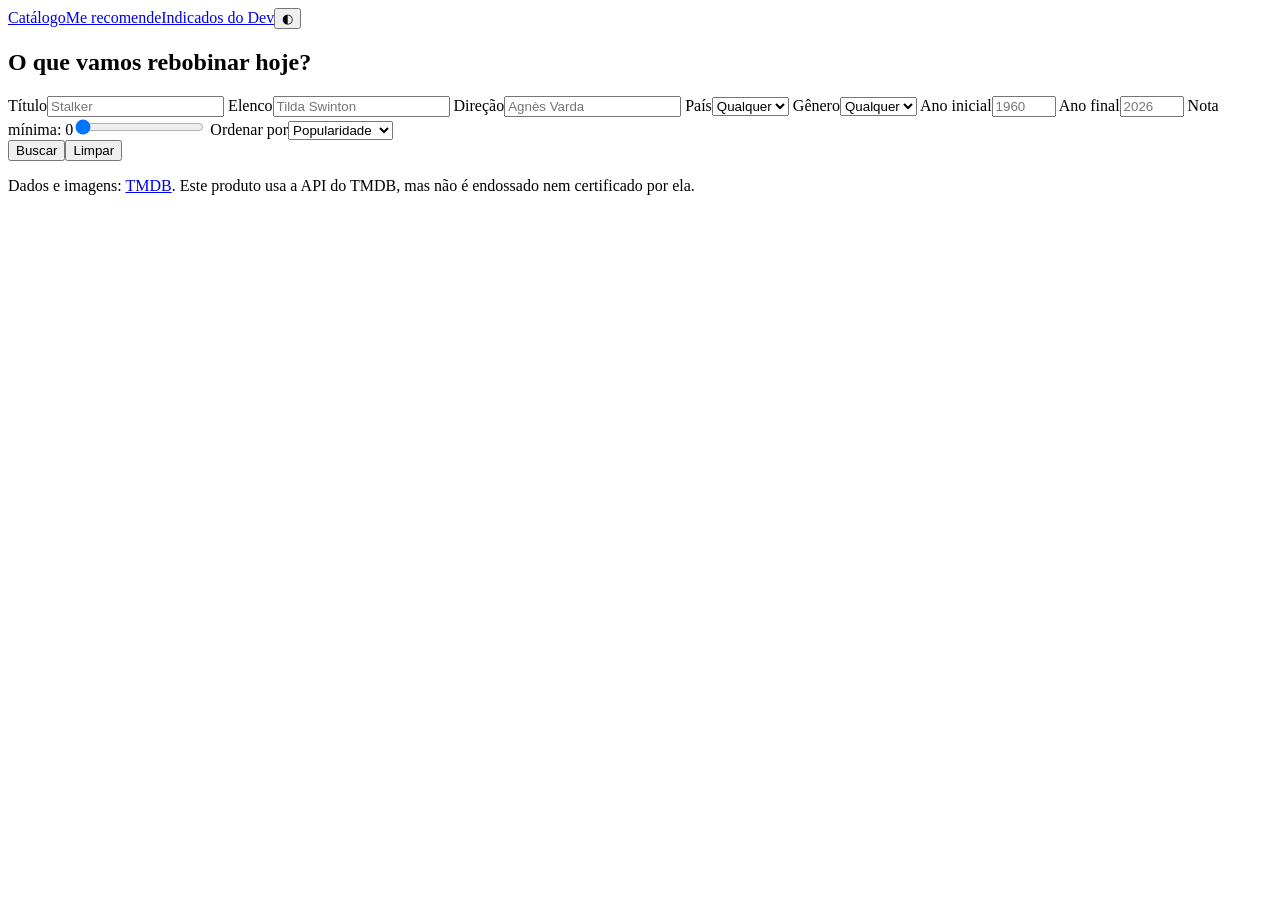
==== index.html @ b34060ea "Add files via upload" ====
<!doctype html>
<html lang="pt-BR">
    <head>
        <meta charset="utf-8">
        <meta name="viewport" content="width=device-width,initial-scale=1">
        <title>Cineclube</title>
        <link rel="preconnect" href="https://fonts.googleapis.com">
        <link rel="preconnect" href="https://fonts.gstatic.com" crossorigin>
        <link href="https://fonts.googleapis.com/css2?family=Abril+Fatface&family=Hanken+Grotesk:wght@400;600&display=swap" rel="stylesheet">
        <link rel="stylesheet" href="css/style.css">
    </head>
    <body>
        <div class="strip"></div>
        <header class="wrap">
            <a class="logo" id="logo" href="#/catalogo"></a>
            <nav><a href="#/catalogo">Catálogo</a><a href="#/recomendar">Me recomende</a><a href="#/dev">Indicados do Dev</a><button id="th" title="Trocar tema" aria-label="Trocar tema">◐</button></nav>
        </header>
        <main class="wrap">

            <section id="v-catalogo">
                <h1>O que vamos rebobinar hoje?</h1>
                <form id="f" class="fx">
                    <label>Título<input name="q" placeholder="Stalker"></label>
                    <label>Elenco<input name="cast" placeholder="Tilda Swinton"></label>
                    <label>Direção<input name="crew" placeholder="Agnès Varda"></label>
                    <label>País<select name="country"><option value="">Qualquer</option></select></label>
                    <label>Gênero<select name="genre"><option value="">Qualquer</option></select></label>
                    <label>Ano inicial<input name="from" type="number" min="1890" max="2030" placeholder="1960"></label>
                    <label>Ano final<input name="to" type="number" min="1890" max="2030" placeholder="2026"></label>
                    <label><span>Nota mínima: <output id="ro">0</output></span><input name="rating" type="range" min="0" max="9" step=".5" value="0"></label>
                    <label>Ordenar por<select name="sort"><option value="popularity.desc">Popularidade</option><option value="vote_average.desc">Melhor nota</option><option value="primary_release_date.desc">Mais recentes</option><option value="primary_release_date.asc">Mais antigos</option></select></label>
                    <div class="bt"><button class="b">Buscar</button><button type="reset" class="b ghost">Limpar</button></div>
                </form>
                <p id="st"></p>
                <div id="grid" class="grid"></div>
                <button id="more" class="b" hidden>Carregar mais</button>
            </section>

            <section id="v-recomendar" hidden>
                <h1>Me recomende um filme</h1>
                <form id="reco" class="mad">
                    <p>Hoje quero ver <select name="mood"></select> <select name="place"></select> <select name="era"></select>, com cara de <select name="cult"></select> e <select name="len"></select>.</p>
                    <button class="b">Me entregue um filme</button>
                </form>
                <div id="result"></div>
            </section>

            <section id="v-dev" hidden>
                <h1 id="dh"></h1>
                <p>Filmes que eu indico. Edite a lista em config.js.</p>
                <div id="dev" class="grid dev"></div>
            </section>

        </main>

        <footer class="wrap"><p>Dados e imagens: <a href="https://www.themoviedb.org" target="_blank" rel="noopener">TMDB</a>. Este produto usa a API do TMDB, mas não é endossado nem certificado por ela.</p></footer>
        <div class="strip"></div>
        <dialog id="dlg"><button class="x" data-x aria-label="Fechar">×</button><div id="dbody"></div></dialog>
        <script src="js/config.js"></script>
        <script src="js/app.js"></script>

    </body>
</html>
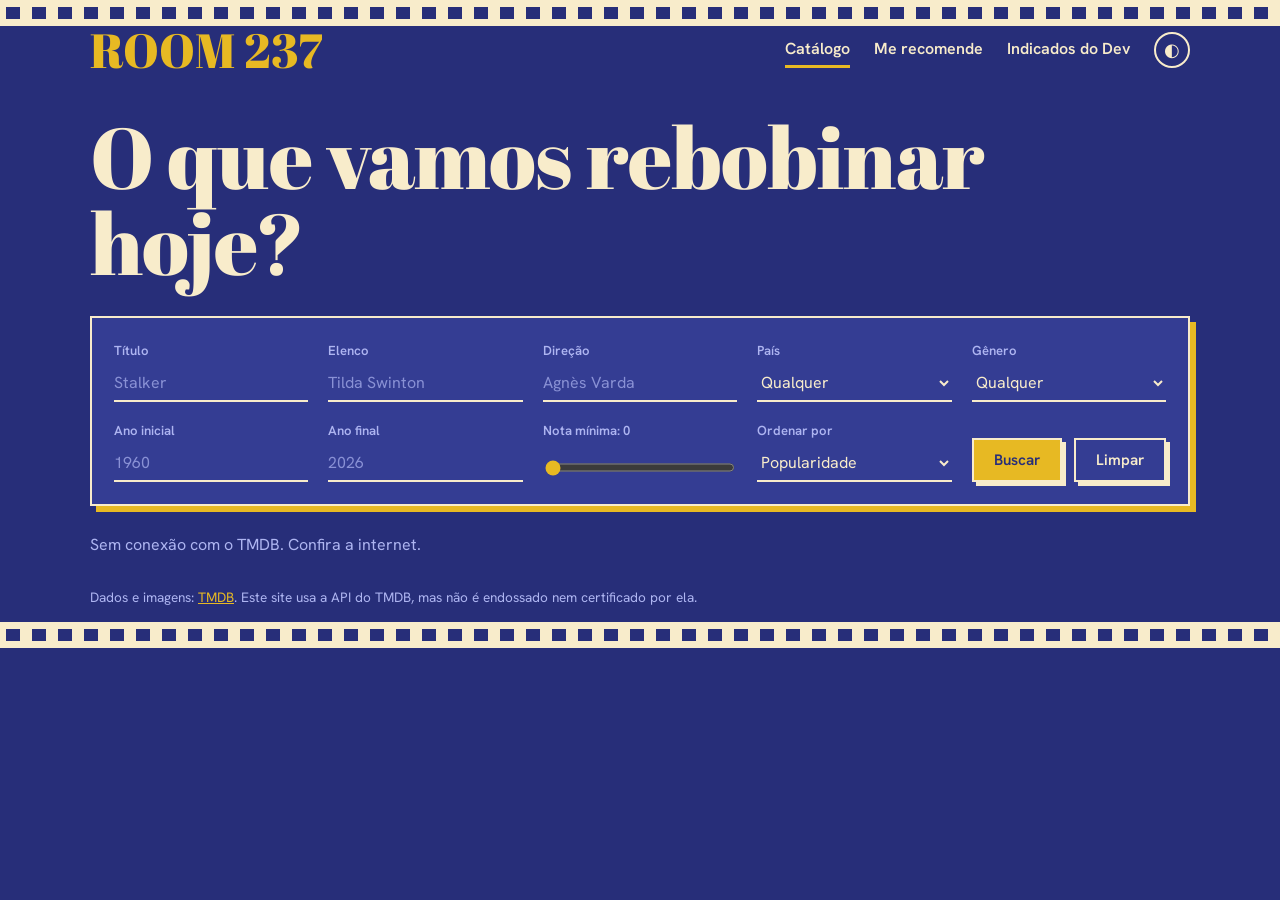
==== commit 87f43252: "add api do TMBD" ====
--- a/index.html
+++ b/index.html
@@ -10,11 +10,14 @@
         <link rel="stylesheet" href="css/style.css">
     </head>
     <body>
+        
         <div class="strip"></div>
+
         <header class="wrap">
             <a class="logo" id="logo" href="#/catalogo"></a>
             <nav><a href="#/catalogo">Catálogo</a><a href="#/recomendar">Me recomende</a><a href="#/dev">Indicados do Dev</a><button id="th" title="Trocar tema" aria-label="Trocar tema">◐</button></nav>
         </header>
+
         <main class="wrap">
 
             <section id="v-catalogo">
@@ -53,7 +56,7 @@
 
         </main>
 
-        <footer class="wrap"><p>Dados e imagens: <a href="https://www.themoviedb.org" target="_blank" rel="noopener">TMDB</a>. Este produto usa a API do TMDB, mas não é endossado nem certificado por ela.</p></footer>
+        <footer class="wrap"><p>Dados e imagens: <a href="https://www.themoviedb.org" target="_blank" rel="noopener">TMDB</a>. Este site usa a API do TMDB, mas não é endossado nem certificado por ela.</p></footer>
         <div class="strip"></div>
         <dialog id="dlg"><button class="x" data-x aria-label="Fechar">×</button><div id="dbody"></div></dialog>
         <script src="js/config.js"></script>
--- a/css/style.css
+++ b/css/style.css
@@ -0,0 +1,579 @@
+/* ==========================================================
+   TEMAS: cada tema tem 5 cores. Para criar outro, copie um
+   bloco, troque o nome em [data-t=...] e ajuste os valores.
+     --bg   fundo da página        --cd  painéis e cartões
+     --ink  texto, bordas, sombras --ac  destaque (logo, botões)
+     --mu   texto secundário
+   O botão ◐ alterna entre os temas.
+   ========================================================== */
+
+/* padrão: azul e amarelo */
+:root {
+    --bg: #272e79;
+    --cd: #343d93;
+    --ink: #f8eccb;
+    --ac: #e7b923;
+    --mu: #aeb5f1;
+  }
+  
+  /* giallo: thriller italiano, amarelo e carmim */
+  [data-t=giallo] {
+    --bg: #e3ca63;
+    --cd: #f0df99;
+    --ink: #211634;
+    --ac: #9a2637;
+    --mu: #544622;
+  }
+  
+  /* nitrato: filme de nitrato, sépia e laranja */
+  [data-t=nitrato] {
+    --bg: #19120c;
+    --cd: #251911;
+    --ink: #eedfc4;
+    --ac: #d68a3d;
+    --mu: #b29b7a;
+  }
+  
+  /* brasil: verde, azul e amarelo */
+  [data-t=brasil] {
+    --bg: #255639;
+    --cd: #26416b;
+    --ink: #f4efd8;
+    --ac: #e6c94f;
+    --mu: #b4cdea;
+  }
+  
+  /* preto e branco */
+  [data-t=pb] {
+    --bg: #ebebeb;
+    --cd: #f7f7f7;
+    --ink: #333333;
+    --ac: #000000;
+    --mu: #626262;
+  }
+  
+  /* ---------- filmes cult ---------- */
+  
+  /* Blade Runner: azul-petróleo e coral néon */
+  [data-t=bladerunner] {
+    --bg: #0e1b26;
+    --cd: #16293a;
+    --ink: #dde8ef;
+    --ac: #e07a5f;
+    --mu: #7fa3b6;
+  }
+  
+  /* Matrix: verde sobre preto */
+  [data-t=matrix] {
+    --bg: #08140e;
+    --cd: #0f2217;
+    --ink: #cfe9d6;
+    --ac: #5cc489;
+    --mu: #6fa283;
+  }
+  
+  /* Laranja Mecânica: creme e laranja queimado */
+  [data-t=laranja] {
+    --bg: #ece4d2;
+    --cd: #f6f1e4;
+    --ink: #1a1510;
+    --ac: #9a4f1c;
+    --mu: #6b5a45;
+  }
+  
+  /* O Grande Hotel Budapeste: rosa e ameixa */
+  [data-t=budapest] {
+    --bg: #ecc8d1;
+    --cd: #f6dde3;
+    --ink: #3a1c36;
+    --ac: #9a2e52;
+    --mu: #6e4262;
+  }
+  
+  /* Drive: roxo noturno e rosa */
+  [data-t=drive] {
+    --bg: #1b1530;
+    --cd: #271f46;
+    --ink: #efe6f6;
+    --ac: #dc76a6;
+    --mu: #a99bd0;
+  }
+  
+  /* Sin City: preto, branco e vermelho */
+  [data-t=sincity] {
+    --bg: #0b0b0b;
+    --cd: #1a1a1a;
+    --ink: #f0f0f0;
+    --ac: #d44d4d;
+    --mu: #8c8c8c;
+  }
+  
+  /* Fargo: neve e tijolo */
+  [data-t=fargo] {
+    --bg: #dbe3e8;
+    --cd: #e9eff2;
+    --ink: #1b2832;
+    --ac: #a5432b;
+    --mu: #4d6676;
+  }
+  
+  /* Suspiria: vinho e verde-água */
+  [data-t=suspiria] {
+    --bg: #3a151f;
+    --cd: #4a1d2b;
+    --ink: #f2e1da;
+    --ac: #4fb5a8;
+    --mu: #cba0a8;
+  }
+  
+  * {
+    box-sizing: border-box;
+  }
+  
+  body {
+    margin: 0;
+    background: var(--bg);
+    color: var(--ink);
+    font: 400 1rem/1.6 'Hanken Grotesk', system-ui, sans-serif;
+  }
+  
+  .wrap {
+    max-width: 1180px;
+    margin: 0 auto;
+    padding: 0 clamp(16px, 4vw, 40px);
+  }
+  
+  .strip {
+    height: 26px;
+    background:
+      linear-gradient(90deg, var(--bg) 14px, transparent 14px) 6px 50% / 26px 12px repeat-x,
+      var(--ink);
+  }
+  
+  header {
+    display: flex;
+    flex-wrap: wrap;
+    align-items: center;
+    justify-content: space-between;
+    gap: 10px 30px;
+    padding-top: 22px;
+    padding-bottom: 10px;
+  }
+  
+  .logo {
+    font: 400 clamp(2rem, 6vw, 3rem)/1 'Abril Fatface', serif;
+    color: var(--ac);
+    text-decoration: none;
+  }
+  
+  nav {
+    display: flex;
+    flex-wrap: wrap;
+    align-items: center;
+    gap: 6px 24px;
+  }
+  
+  nav a {
+    color: var(--ink);
+    text-decoration: none;
+    font-weight: 600;
+    padding: 4px 0;
+    border-bottom: 3px solid transparent;
+  }
+  
+  nav a:hover,
+  nav a.on {
+    border-color: var(--ac);
+  }
+  
+  #th {
+    width: 36px;
+    height: 36px;
+    border-radius: 50%;
+    border: 2px solid var(--ink);
+    background: none;
+    color: var(--ink);
+    font-size: 1.1rem;
+    cursor: pointer;
+  }
+  
+  h1,
+  h2 {
+    font: 400 clamp(2.4rem, 7.5vw, 5.4rem)/1 'Abril Fatface', serif;
+    margin: .45em 0 .35em;
+    letter-spacing: -.01em;
+  }
+  
+  h2 {
+    font-size: clamp(1.9rem, 5vw, 3.2rem);
+  }
+  
+  .fx {
+    display: grid;
+    grid-template-columns: repeat(auto-fit, minmax(170px, 1fr));
+    gap: 18px 20px;
+    margin: 26px 0;
+    padding: 22px;
+    background: var(--cd);
+    border: 2px solid var(--ink);
+    box-shadow: 6px 6px 0 var(--ac);
+  }
+  
+  label {
+    display: grid;
+    gap: 4px;
+    font-size: .82rem;
+    font-weight: 600;
+    color: var(--mu);
+  }
+  
+  input,
+  select {
+    font: 400 1rem 'Hanken Grotesk', sans-serif;
+    color: var(--ink);
+    background: transparent;
+    border: 0;
+    border-bottom: 2px solid var(--ink);
+    border-radius: 0;
+    padding: 6px 0;
+    min-width: 0;
+    outline: 0;
+  }
+  
+  input:focus,
+  select:focus {
+    border-color: var(--ac);
+  }
+  
+  input[type=range] {
+    accent-color: var(--ac);
+    border: 0;
+    padding: 0;
+  }
+  
+  input::placeholder {
+    color: var(--mu);
+    opacity: .7;
+  }
+  
+  option {
+    background: #fff;
+    color: #111;
+    font: 400 1rem 'Hanken Grotesk', sans-serif;
+  }
+  
+  .bt {
+    display: flex;
+    flex-wrap: wrap;
+    gap: 12px;
+    align-items: end;
+  }
+  
+  .b {
+    display: inline-block;
+    cursor: pointer;
+    background: var(--ac);
+    color: var(--bg);
+    border: 2px solid var(--ink);
+    padding: 10px 20px;
+    font: 600 .95rem 'Hanken Grotesk', sans-serif;
+    text-decoration: none;
+    box-shadow: 4px 4px 0 var(--ink);
+  }
+  
+  .b:hover {
+    box-shadow: none;
+    transform: translate(4px, 4px);
+  }
+  
+  .ghost {
+    background: transparent;
+    color: var(--ink);
+  }
+  
+  [hidden] {
+    display: none !important;
+  }
+  
+  #more {
+    margin: 44px auto;
+    display: block;
+  }
+  
+  #st {
+    color: var(--mu);
+  }
+  
+  .grid {
+    display: grid;
+    grid-template-columns: repeat(auto-fill, minmax(min(100%, 150px), 1fr));
+    gap: 30px 18px;
+  }
+  
+  .card {
+    all: unset;
+    display: block;
+    position: relative;
+    cursor: pointer;
+  }
+  
+  .card:focus-visible {
+    outline: 3px solid var(--ac);
+    outline-offset: 5px;
+  }
+  
+  .card img,
+  .noimg {
+    display: block;
+    width: 100%;
+    aspect-ratio: 2/3;
+    object-fit: cover;
+    border: 2px solid var(--ink);
+    background: var(--cd);
+    box-shadow: 5px 5px 0 var(--ink);
+  }
+  
+  .card:hover img,
+  .card:hover .noimg {
+    border-color: var(--ac);
+    box-shadow: 5px 5px 0 var(--ac);
+  }
+  
+  .noimg {
+    display: grid;
+    place-items: center;
+    padding: 12px;
+    text-align: center;
+    font: 1.2rem/1.1 'Abril Fatface', serif;
+  }
+  
+  .card b {
+    display: block;
+    margin-top: 12px;
+    font-weight: 600;
+    line-height: 1.2;
+  }
+  
+  .card small {
+    color: var(--mu);
+    font-size: .85rem;
+  }
+  
+  .nota {
+    position: absolute;
+    top: -10px;
+    right: -8px;
+    width: 44px;
+    height: 44px;
+    border-radius: 50%;
+    display: grid;
+    place-items: center;
+    background: var(--ac);
+    color: var(--bg);
+    border: 2px solid var(--ink);
+    font: 1rem 'Abril Fatface', serif;
+    transform: rotate(8deg);
+  }
+  
+  .dev {
+    grid-template-columns: repeat(auto-fill, minmax(min(100%, 210px), 1fr));
+  }
+  
+  .pick p {
+    margin: 10px 0 0;
+    padding-left: 12px;
+    border-left: 4px solid var(--ac);
+    font-size: .95rem;
+  }
+  
+  .mad p {
+    font: 400 clamp(1.9rem, 5.4vw, 3.6rem)/1.55 'Abril Fatface', serif;
+    margin: 10px 0 30px;
+    max-width: 22em;
+  }
+  
+  .mad select {
+    font: inherit;
+    background: var(--ac);
+    color: var(--bg);
+    border: 0;
+    padding: 0 .25em;
+    cursor: pointer;
+    appearance: none;
+    -webkit-appearance: none;
+    field-sizing: content;
+    max-width: 100%;
+  }
+  
+  .mad select:nth-of-type(odd) {
+    transform: rotate(-1deg);
+  }
+  
+  .mad select:nth-of-type(even) {
+    transform: rotate(1.2deg);
+  }
+  
+  .mad select:focus-visible {
+    outline: 3px solid var(--ink);
+    outline-offset: 3px;
+  }
+  
+  .hit {
+    display: flex;
+    flex-wrap: wrap;
+    gap: 30px;
+    margin-top: 40px;
+    padding-top: 30px;
+    border-top: 2px solid var(--ink);
+  }
+  
+  .hit img {
+    width: min(300px, 100%);
+    align-self: flex-start;
+    border: 2px solid var(--ink);
+    box-shadow: 8px 8px 0 var(--ac);
+  }
+  
+  .hit > div {
+    flex: 1 1 300px;
+    max-width: 64ch;
+  }
+  
+  .hit h2 {
+    margin-top: 0;
+  }
+  
+  .hit .b {
+    margin: 0 10px 10px 0;
+  }
+  
+  dialog {
+    width: min(920px, 94vw);
+    max-height: 92vh;
+    overflow: auto;
+    padding: 0;
+    background: var(--bg);
+    color: var(--ink);
+    border: 2px solid var(--ink);
+    box-shadow: 10px 10px 0 var(--ac);
+  }
+  
+  dialog::backdrop {
+    background: rgba(5, 5, 20, .75);
+  }
+  
+  .x {
+    position: sticky;
+    top: 8px;
+    float: right;
+    z-index: 2;
+    margin: 8px;
+    width: 38px;
+    height: 38px;
+    border: 2px solid var(--ink);
+    background: var(--ac);
+    color: var(--bg);
+    font-size: 1.4rem;
+    line-height: 1;
+    cursor: pointer;
+  }
+  
+  .dd {
+    display: flex;
+    flex-wrap: wrap;
+    gap: 28px;
+    padding: clamp(18px, 4vw, 34px);
+  }
+  
+  .dd img {
+    width: min(250px, 100%);
+    align-self: flex-start;
+    border: 2px solid var(--ink);
+  }
+  
+  .dd > div {
+    flex: 1 1 300px;
+    min-width: 0;
+  }
+  
+  .dd h2 {
+    margin-top: 0;
+  }
+  
+  .ft {
+    display: grid;
+    grid-template-columns: repeat(auto-fit, minmax(90px, 1fr));
+    margin: 16px 0;
+    border: 2px solid var(--ink);
+  }
+  
+  .ft div {
+    padding: 8px 12px;
+    border-right: 2px solid var(--ink);
+  }
+  
+  .ft div:last-child {
+    border: 0;
+  }
+  
+  .ft dt {
+    font-size: .78rem;
+    color: var(--mu);
+  }
+  
+  .ft dd {
+    margin: 0;
+    font-weight: 600;
+  }
+  
+  .tag {
+    font-size: 1.15rem;
+    font-style: italic;
+    color: var(--ac);
+  }
+  
+  .sub {
+    margin: 14px 0 4px;
+    font-weight: 600;
+    color: var(--mu);
+    font-size: .85rem;
+  }
+  
+  .chip {
+    all: unset;
+    cursor: pointer;
+    display: inline-block;
+    margin: 0 6px 6px 0;
+    padding: 2px 11px;
+    border: 2px solid var(--ink);
+    font-size: .85rem;
+    font-weight: 600;
+  }
+  
+  span.chip {
+    cursor: default;
+  }
+  
+  button.chip:hover,
+  button.chip:focus-visible {
+    background: var(--ac);
+    color: var(--bg);
+    border-color: var(--ac);
+  }
+  
+  footer {
+    padding-top: 34px;
+    padding-bottom: 30px;
+    color: var(--mu);
+    font-size: .85rem;
+  }
+  
+  footer a {
+    color: var(--ac);
+  }
+  
+  @media (prefers-reduced-motion: reduce) {
+    * {
+      transition: none !important;
+    }
+  }
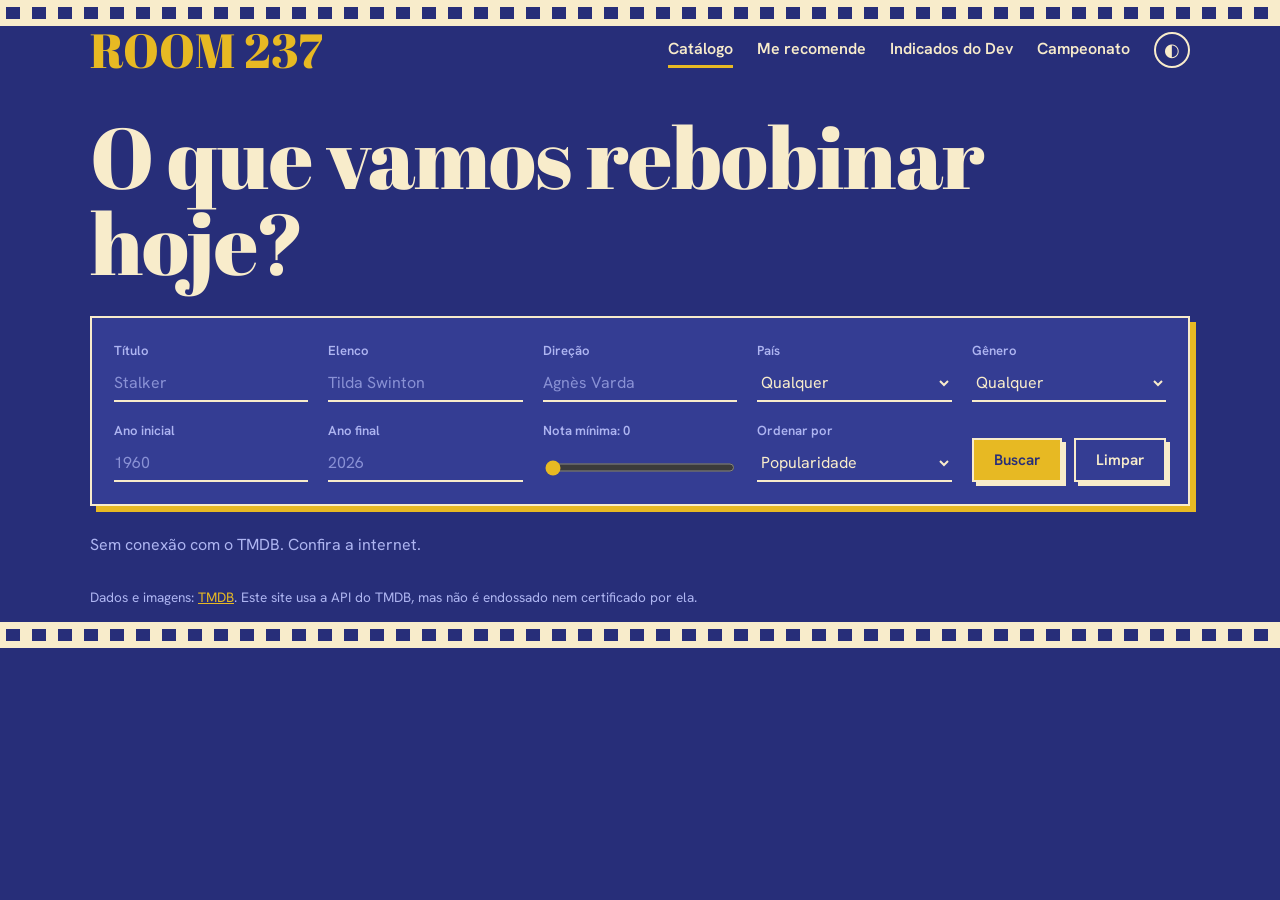
==== commit b09d3ab7: "update add campeonatos de filmes correção de filtros correção title" ====
--- a/index.html
+++ b/index.html
@@ -3,7 +3,7 @@
     <head>
         <meta charset="utf-8">
         <meta name="viewport" content="width=device-width,initial-scale=1">
-        <title>Cineclube</title>
+        <title>ROOM 237</title>
         <link rel="preconnect" href="https://fonts.googleapis.com">
         <link rel="preconnect" href="https://fonts.gstatic.com" crossorigin>
         <link href="https://fonts.googleapis.com/css2?family=Abril+Fatface&family=Hanken+Grotesk:wght@400;600&display=swap" rel="stylesheet">
@@ -50,7 +50,7 @@
 
             <section id="v-dev" hidden>
                 <h1 id="dh"></h1>
-                <p>Filmes que eu indico. Edite a lista em config.js.</p>
+                <p>Filmes que eu indico.</p>
                 <div id="dev" class="grid dev"></div>
             </section>
 
--- a/css/style.css
+++ b/css/style.css
@@ -576,4 +576,75 @@
     * {
       transition: none !important;
     }
-  }+  }
+
+  .genres{display:block}
+  .gen{margin-bottom:24px}
+  .gen h2{margin:1.3em 0 .6em;padding-bottom:.2em;border-bottom:2px solid var(--ink)}
+  .gen .grid:empty{min-height:460px}
+  .ins{margin-top:90px;padding-top:24px;border-top:2px dashed var(--ink)}
+  .ins h3{font:400 1.5rem/1.1 'Abril Fatface',serif;margin:0 0 4px}
+  .ins .grid:empty{min-height:300px}
+  .mini{grid-template-columns:repeat(auto-fill,minmax(min(100%,110px),1fr));gap:22px 14px}
+  .mini .nota{display:none}
+  .mini .card b{font-size:.85rem}
+  .mini .pick p{font-size:.8rem}
+  .mini .chip{margin-top:8px;font-size:.75rem}
+
+  /* ===== Campeonato de filmes (usa as variáveis de cor do seu tema) ===== */
+.cp-lead{max-width:56ch;font-size:1.1rem}
+.step{display:flex;align-items:center;gap:12px;margin:34px 0 14px;font-weight:600}
+.step b{display:grid;place-items:center;width:40px;height:40px;border-radius:50%;background:var(--ac);color:var(--bg);border:2px solid var(--ink);font:400 1.3rem var(--df)}
+.cp-sizes{display:grid;grid-template-columns:repeat(auto-fit,minmax(130px,1fr));gap:16px}
+.cp-size{all:unset;cursor:pointer;display:grid;gap:4px;padding:14px 18px 16px;border:2px solid var(--ink);background:var(--cd);box-shadow:5px 5px 0 var(--ink)}
+.cp-size b{font:400 clamp(2.8rem,8vw,4.4rem)/1 var(--df)}
+.cp-size small{color:var(--mu);font-size:.85rem}
+.cp-size[aria-pressed=true]{background:var(--ac);color:var(--bg)}
+.cp-size[aria-pressed=true] small{color:inherit}
+.cp-gens{display:flex;flex-wrap:wrap;gap:10px}
+.cp-gen{all:unset;cursor:pointer;padding:6px 16px;border:2px solid var(--ink);font-weight:600}
+.cp-gen:hover{border-color:var(--ac)}
+.cp-gen[aria-pressed=true]{background:var(--ink);color:var(--bg)}
+.cp-size:focus-visible,.cp-gen:focus-visible{outline:3px solid var(--ac);outline-offset:3px}
+#cp-go{margin-top:34px}
+#cp-msg{color:var(--mu)}
+
+.cp-round{font:400 clamp(3rem,13vw,9.5rem)/.9 var(--df);color:transparent;-webkit-text-stroke:2px var(--ink);margin:.1em 0 .15em;text-transform:uppercase;overflow-wrap:anywhere}
+.cp-meta{display:flex;flex-wrap:wrap;gap:12px 28px;align-items:center;justify-content:space-between;margin:0 0 34px;color:var(--mu);font-weight:600}
+.reel{display:flex;flex-wrap:wrap;gap:6px}
+.reel i{display:block;width:26px;aspect-ratio:2/3;border:2px solid var(--ink);background:var(--cd) center/cover no-repeat}
+.reel i.on{outline:3px solid var(--ac);outline-offset:2px}
+.duel{display:grid;grid-template-columns:1fr auto 1fr;align-items:center;gap:24px;margin-bottom:34px}
+.fighter{position:relative;display:flex;gap:20px;align-items:flex-start;transition:opacity .5s,filter .5s}
+.fighter img,.fighter .noimg{flex:0 0 clamp(120px,19vw,230px);width:clamp(120px,19vw,230px);aspect-ratio:2/3;object-fit:cover;border:2px solid var(--ink);box-shadow:6px 6px 0 var(--ink);background:var(--cd)}
+.fi{min-width:0}
+.fi h2{font-size:clamp(1.5rem,3vw,2.5rem);margin:0 0 6px;line-height:1.02}
+.ov{display:-webkit-box;-webkit-line-clamp:5;-webkit-box-orient:vertical;overflow:hidden;margin:8px 0 16px}
+.acts .b{margin:0 10px 10px 0}
+.vs{display:grid;place-items:center;width:clamp(64px,9vw,110px);aspect-ratio:1;border-radius:50%;background:var(--ac);color:var(--bg);border:2px solid var(--ink);box-shadow:4px 4px 0 var(--ink);font:400 clamp(1.6rem,4vw,2.8rem) var(--df);transform:rotate(-8deg)}
+.fighter.lose{opacity:.25;filter:grayscale(1)}
+.fighter.win img,.fighter.win .noimg{border-color:var(--ac);box-shadow:6px 6px 0 var(--ac)}
+.fighter.win::after{content:'PASSA';position:absolute;left:0;top:30%;padding:2px 16px;border:4px solid var(--ac);background:var(--bg);color:var(--ac);font:400 clamp(1.6rem,3.5vw,2.6rem) var(--df);transform:rotate(-9deg)}
+@media(min-width:901px){
+  .fighter.r{flex-direction:row-reverse;text-align:right}
+  .fighter.r .acts{display:flex;flex-wrap:wrap;justify-content:flex-end}
+  .fighter.r .acts .b{margin:0 0 10px 10px}
+  .fighter.r.win::after{left:auto;right:0;transform:rotate(9deg)}
+}
+@media(max-width:900px){.duel{grid-template-columns:1fr;gap:18px}.vs{margin:0 auto;width:64px}}
+
+.champ{display:flex;flex-wrap:wrap;gap:34px;align-items:center;padding:30px;margin:10px 0 30px;border:2px solid var(--ink);background:var(--cd);background:radial-gradient(circle at 20% 45%,color-mix(in srgb,var(--ac) 45%,transparent),transparent 60%),var(--cd);box-shadow:8px 8px 0 var(--ac)}
+.cpost{position:relative;flex:0 0 min(320px,100%)}
+.cpost img{display:block;width:100%;border:3px solid var(--ink);box-shadow:8px 8px 0 var(--ink)}
+.crown{position:absolute;top:-16px;right:-16px;display:grid;place-items:center;width:68px;height:68px;border-radius:50%;background:var(--ac);color:var(--bg);border:3px solid var(--ink);font:400 1.8rem var(--df);transform:rotate(10deg)}
+.champ>div:last-child{flex:1 1 300px;min-width:0}
+.champ .cp-round{font-size:clamp(2.6rem,9vw,6rem)}
+.champ h2{margin-top:0}
+.champ .b{margin:0 10px 10px 0}
+.rk{list-style:none;margin:0;padding:0;display:grid;grid-template-columns:repeat(auto-fill,minmax(240px,1fr));gap:12px 20px}
+.rk li{display:flex;align-items:center;gap:12px}
+.rk img{width:40px;aspect-ratio:2/3;object-fit:cover;border:2px solid var(--ink)}
+.rk .pn{width:2.2em;font:400 1.5rem var(--df);color:var(--ac)}
+.rk b{font-weight:600}
+.rk small{display:block;color:var(--mu)}
+.rkimg{display:block;max-width:min(100%,540px);border:2px solid var(--ink);margin-top:20px}
